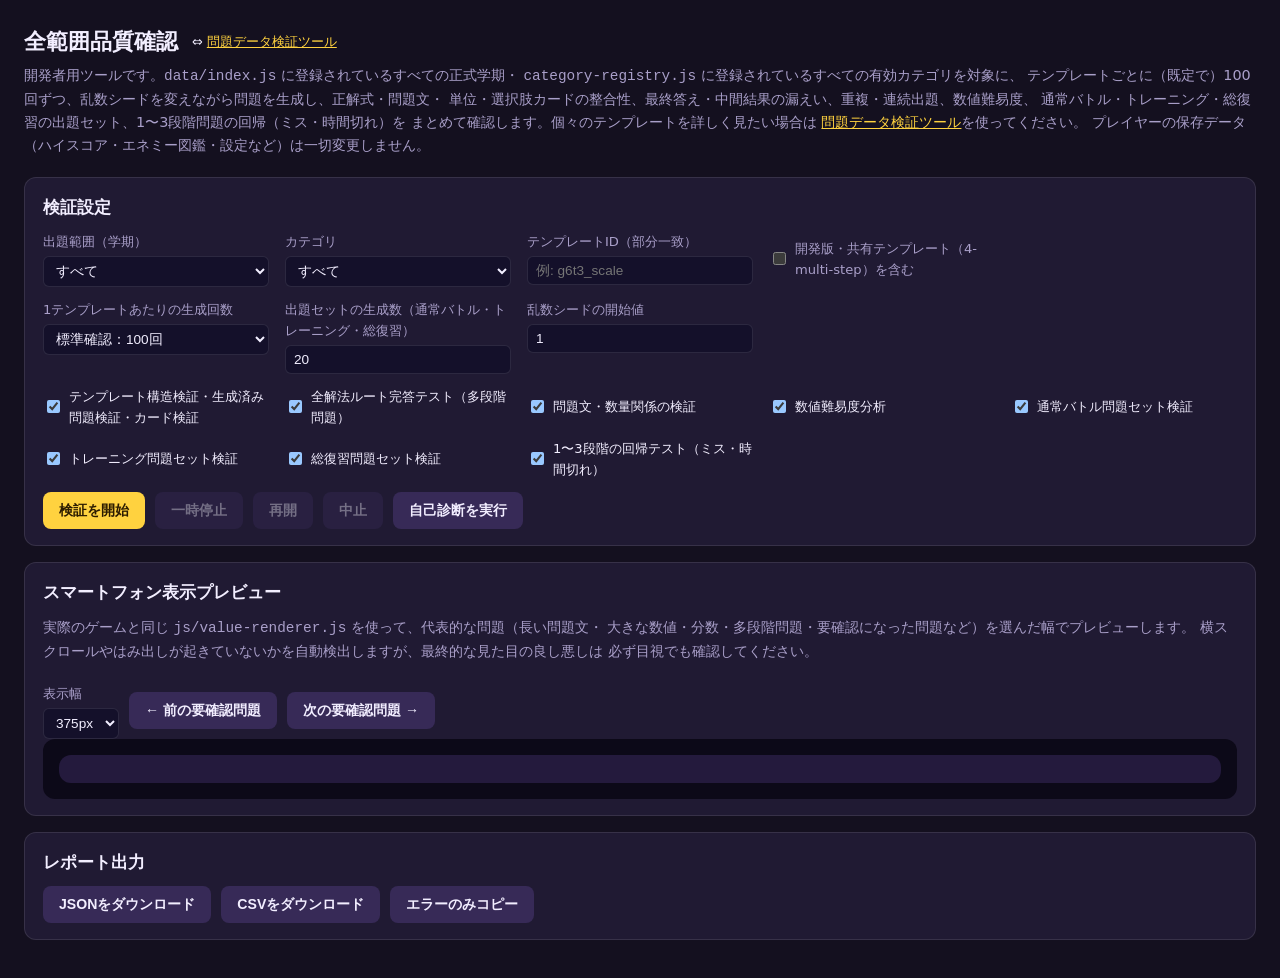
==== tools/quality-check.html @ 1081363e "開発者用の全範囲品質確認ページを追加し、同分母分数のたし算・ひき算に帯分数問題を追加 - tools/quality-check.html: 全学期・全カテゴリのテンプレートを既定100回ずつ耐久テス" ====
<!DOCTYPE html>
<html lang="ja">
<head>
<meta charset="UTF-8" />
<meta name="viewport" content="width=device-width, initial-scale=1.0" />
<title>全範囲品質確認 - さんすう文章題クエスト！</title>
<style>
  :root {
    color-scheme: dark;
    --bg: #14101f;
    --panel: #201a33;
    --panel-border: rgba(255, 255, 255, 0.1);
    --text: #f2eeff;
    --text-dim: #a99fc9;
    --ok: #3ddc84;
    --error: #ff5d78;
    --warning: #ffd23f;
    --review: #9dafff;
    --accent: #ffd23f;
  }
  * { box-sizing: border-box; }
  body {
    margin: 0;
    padding: 24px;
    background: var(--bg);
    color: var(--text);
    font-family: "Hiragino Sans", "Yu Gothic", "Meiryo", system-ui, sans-serif;
    line-height: 1.6;
  }
  h1 { font-size: 1.4rem; margin: 0 0 4px; display: flex; align-items: center; gap: 14px; flex-wrap: wrap; }
  h1 .cross-link { font-size: 0.8rem; font-weight: 500; }
  h2 { font-size: 1.05rem; margin: 28px 0 10px; }
  a { color: var(--accent); }
  p.desc { color: var(--text-dim); margin: 0 0 20px; font-size: 0.9rem; }
  section { margin-bottom: 12px; }
  .panel {
    background: var(--panel);
    border: 1px solid var(--panel-border);
    border-radius: 12px;
    padding: 16px 18px;
    margin-bottom: 16px;
  }
  .settings-grid, .checks-grid {
    display: grid;
    grid-template-columns: repeat(auto-fill, minmax(220px, 1fr));
    gap: 10px 16px;
    margin-bottom: 12px;
  }
  label { font-size: 0.82rem; color: var(--text-dim); display: flex; flex-direction: column; gap: 4px; }
  .checks-grid label { flex-direction: row; align-items: center; gap: 6px; color: var(--text); }
  select, input[type="text"], input[type="number"] {
    background: #14102a;
    color: var(--text);
    border: 1px solid var(--panel-border);
    border-radius: 6px;
    padding: 6px 8px;
    font-size: 0.85rem;
  }
  .toolbar { display: flex; align-items: center; gap: 10px; flex-wrap: wrap; }
  button {
    background: var(--accent);
    color: #2b1b00;
    border: none;
    border-radius: 8px;
    padding: 9px 16px;
    font-weight: 700;
    font-size: 0.88rem;
    cursor: pointer;
  }
  button.secondary { background: #372a57; color: var(--text); }
  button:disabled { opacity: 0.4; cursor: not-allowed; }
  button:active:not(:disabled) { transform: translateY(1px); }
  .stats { display: flex; gap: 12px; flex-wrap: wrap; margin-bottom: 16px; }
  .stat-box { background: var(--panel); border: 1px solid var(--panel-border); border-radius: 12px; padding: 10px 16px; min-width: 120px; }
  .stat-box .label { font-size: 0.72rem; color: var(--text-dim); }
  .stat-box .value { font-size: 1.4rem; font-weight: 800; }
  .stat-box.error .value { color: var(--error); }
  .stat-box.warning .value { color: var(--warning); }
  .stat-box.review .value { color: var(--review); }
  .stat-box.ok .value { color: var(--ok); }
  #progress-text { font-size: 0.85rem; color: var(--text-dim); margin-bottom: 6px; white-space: pre-line; }
  .progress-bar-outer { background: #14102a; border-radius: 999px; height: 10px; overflow: hidden; }
  .progress-bar-inner { background: var(--accent); height: 100%; width: 0%; transition: width 0.15s ease; }
  table { border-collapse: collapse; width: 100%; font-size: 0.82rem; margin-bottom: 10px; }
  th, td { text-align: left; padding: 5px 8px; border-bottom: 1px solid var(--panel-border); }
  th { color: var(--text-dim); font-weight: 700; }
  .breakdown-tables { display: grid; grid-template-columns: repeat(auto-fit, minmax(280px, 1fr)); gap: 16px; }
  .finding-card {
    background: var(--panel);
    border: 1px solid var(--panel-border);
    border-left-width: 4px;
    border-radius: 10px;
    padding: 10px 14px;
    margin-bottom: 8px;
    font-size: 0.85rem;
  }
  .finding-card.error { border-left-color: var(--error); }
  .finding-card.warning { border-left-color: var(--warning); }
  .finding-card.review { border-left-color: var(--review); }
  .badge { font-size: 0.68rem; font-weight: 800; padding: 2px 8px; border-radius: 999px; margin-right: 6px; }
  .badge-error { background: rgba(255, 93, 120, 0.2); color: var(--error); }
  .badge-warning { background: rgba(255, 210, 63, 0.2); color: var(--warning); }
  .badge-review { background: rgba(157, 175, 255, 0.2); color: var(--review); }
  .rule-id { font-family: "Consolas", "Menlo", monospace; font-size: 0.72rem; color: var(--text-dim); }
  .finding-meta { font-size: 0.72rem; color: var(--text-dim); margin: 4px 0; }
  .finding-message { margin: 4px 0; }
  .reproduce-btn { font-size: 0.72rem; padding: 4px 10px; margin-top: 4px; }
  #results-count { font-size: 0.82rem; color: var(--text-dim); margin-bottom: 10px; }
  #self-test-results .finding-card { border-left-color: var(--ok); }
  #self-test-results .finding-card.fail { border-left-color: var(--error); }
  .preview-frame-outer { overflow-x: auto; background: #0c0918; border-radius: 12px; padding: 16px; }
  .preview-frame {
    margin: 0 auto;
    background: #241a3d;
    border-radius: 12px;
    padding: 14px;
    font-size: 0.95rem;
  }
  .preview-frame .relation-table-wrap { overflow-x: auto; }
  .preview-choice-row { display: flex; gap: 6px; flex-wrap: wrap; margin-top: 10px; }
  .preview-card { background: #3a2c5c; border-radius: 8px; padding: 6px 10px; font-size: 0.85rem; white-space: nowrap; }
  .overflow-warning { color: var(--error); font-size: 0.8rem; margin-top: 8px; }
  /* 実際のゲームと同じ js/value-renderer.js が出力するクラス名（.fraction 等）に、
     プレビュー用の最小限のスタイルだけを当てる（見た目の再実装はしない）。 */
  .fraction { display: inline-flex; flex-direction: column; align-items: center; vertical-align: middle; font-size: 0.85em; line-height: 1.15; margin: 0 2px; }
  .fraction-numerator { border-bottom: 1px solid currentColor; padding: 0 3px; }
  .fraction-denominator { padding: 0 3px; }
  .relation-table { border-collapse: collapse; margin-top: 8px; }
  .relation-table th, .relation-table td { border: 1px solid var(--panel-border); padding: 4px 8px; }
  #self-test-summary, #preview-index-label { font-size: 0.8rem; color: var(--text-dim); }
</style>
</head>
<body>
  <h1>全範囲品質確認 <span class="cross-link">⇔ <a href="./question-validator.html">問題データ検証ツール</a></span></h1>
  <p class="desc">
    開発者用ツールです。<code>data/index.js</code> に登録されているすべての正式学期・
    <code>category-registry.js</code> に登録されているすべての有効カテゴリを対象に、
    テンプレートごとに（既定で）100回ずつ、乱数シードを変えながら問題を生成し、正解式・問題文・
    単位・選択肢カードの整合性、最終答え・中間結果の漏えい、重複・連続出題、数値難易度、
    通常バトル・トレーニング・総復習の出題セット、1〜3段階問題の回帰（ミス・時間切れ）を
    まとめて確認します。個々のテンプレートを詳しく見たい場合は
    <a href="./question-validator.html">問題データ検証ツール</a>を使ってください。
    プレイヤーの保存データ（ハイスコア・エネミー図鑑・設定など）は一切変更しません。
  </p>

  <div class="panel">
    <h2 style="margin-top:0;">検証設定</h2>
    <div class="settings-grid">
      <label>出題範囲（学期）
        <select id="filter-gradeTerm"><option value="all">すべて</option></select>
      </label>
      <label>カテゴリ
        <select id="filter-category"><option value="all">すべて</option></select>
      </label>
      <label>テンプレートID（部分一致）
        <input id="filter-templateId" type="text" placeholder="例: g6t3_scale" />
      </label>
      <label style="flex-direction:row;align-items:center;gap:6px;">
        <input type="checkbox" id="include-dev" />
        開発版・共有テンプレート（4-multi-step）を含む
      </label>
    </div>
    <div class="settings-grid">
      <label>1テンプレートあたりの生成回数
        <select id="generation-count-preset">
          <option value="10">簡易確認：10回</option>
          <option value="100" selected>標準確認：100回</option>
          <option value="500">重点確認：500回</option>
          <option value="custom">カスタム入力</option>
        </select>
      </label>
      <label id="generation-count-custom-wrap" style="display:none;">カスタム回数
        <input id="generation-count-custom" type="number" min="1" max="5000" value="100" />
      </label>
      <label>出題セットの生成数（通常バトル・トレーニング・総復習）
        <input id="set-count" type="number" min="1" max="500" value="20" />
      </label>
      <label>乱数シードの開始値
        <input id="base-seed" type="number" value="1" />
      </label>
    </div>
    <div class="checks-grid">
      <label><input type="checkbox" id="check-generatedQuestion" checked /> テンプレート構造検証・生成済み問題検証・カード検証</label>
      <label><input type="checkbox" id="check-routeSimulation" checked /> 全解法ルート完答テスト（多段階問題）</label>
      <label><input type="checkbox" id="check-questionSetQuality" checked /> 問題文・数量関係の検証</label>
      <label><input type="checkbox" id="check-numericDifficulty" checked /> 数値難易度分析</label>
      <label><input type="checkbox" id="check-battleSet" checked /> 通常バトル問題セット検証</label>
      <label><input type="checkbox" id="check-trainingSet" checked /> トレーニング問題セット検証</label>
      <label><input type="checkbox" id="check-reviewSet" checked /> 総復習問題セット検証</label>
      <label><input type="checkbox" id="check-multiStepRegression" checked /> 1〜3段階の回帰テスト（ミス・時間切れ）</label>
    </div>
    <div class="toolbar">
      <button id="start-btn" type="button">検証を開始</button>
      <button id="pause-btn" class="secondary" type="button" disabled>一時停止</button>
      <button id="resume-btn" class="secondary" type="button" disabled>再開</button>
      <button id="abort-btn" class="secondary" type="button" disabled>中止</button>
      <button id="self-test-btn" class="secondary" type="button">自己診断を実行</button>
    </div>
  </div>

  <section id="progress-section" class="panel" style="display:none;">
    <div id="progress-text"></div>
    <div class="progress-bar-outer"><div class="progress-bar-inner" id="progress-bar"></div></div>
  </section>

  <section id="self-test-section" style="display:none;">
    <h2>自己診断結果（意図的な不正データが正しく検出されるか）</h2>
    <div id="self-test-summary"></div>
    <div id="self-test-results"></div>
  </section>

  <section id="summary-section" style="display:none;">
    <h2>集計結果</h2>
    <div class="stats" id="summary-stats"></div>
    <div class="breakdown-tables" id="breakdown-tables"></div>
  </section>

  <section id="results-section" style="display:none;">
    <h2>エラー・警告・目視確認の一覧</h2>
    <div class="settings-grid">
      <label>種別
        <select id="result-filter-severity">
          <option value="all">すべて</option>
          <option value="error">エラーのみ</option>
          <option value="warning">警告のみ</option>
          <option value="review">目視確認のみ</option>
        </select>
      </label>
      <label>ルールID
        <select id="result-filter-rule"><option value="all">すべて</option></select>
      </label>
      <label>出題範囲
        <select id="result-filter-gradeTerm"><option value="all">すべて</option></select>
      </label>
      <label>検索（問題文・メッセージ）
        <input id="result-search" type="text" placeholder="キーワード" />
      </label>
    </div>
    <div id="results-count"></div>
    <div id="results-list"></div>
  </section>

  <section id="mobile-preview-section" class="panel">
    <h2 style="margin-top:0;">スマートフォン表示プレビュー</h2>
    <p class="desc">
      実際のゲームと同じ <code>js/value-renderer.js</code> を使って、代表的な問題（長い問題文・
      大きな数値・分数・多段階問題・要確認になった問題など）を選んだ幅でプレビューします。
      横スクロールやはみ出しが起きていないかを自動検出しますが、最終的な見た目の良し悪しは
      必ず目視でも確認してください。
    </p>
    <div class="toolbar">
      <label>表示幅
        <select id="preview-width">
          <option value="320">320px</option>
          <option value="375" selected>375px</option>
          <option value="390">390px</option>
          <option value="768">768px</option>
        </select>
      </label>
      <button id="preview-prev" class="secondary" type="button">← 前の要確認問題</button>
      <button id="preview-next" class="secondary" type="button">次の要確認問題 →</button>
      <span id="preview-index-label"></span>
    </div>
    <div class="preview-frame-outer">
      <div class="preview-frame" id="preview-frame"></div>
    </div>
    <div id="preview-overflow-warnings"></div>
  </section>

  <section id="report-section" class="panel">
    <h2 style="margin-top:0;">レポート出力</h2>
    <div class="toolbar">
      <button id="download-json-btn" class="secondary" type="button">JSONをダウンロード</button>
      <button id="download-csv-btn" class="secondary" type="button">CSVをダウンロード</button>
      <button id="copy-errors-btn" class="secondary" type="button">エラーのみコピー</button>
      <span id="report-status" style="font-size:0.8rem;color:var(--text-dim);"></span>
    </div>
  </section>

  <script type="module">
import {
  runQualityCheck,
  pauseQualityCheck,
  resumeQualityCheck,
  abortQualityCheck,
  reproduceQuestion,
  runQualitySelfTest,
  buildJsonReport,
  buildCsvReport,
  buildErrorsOnlyText,
  getAvailableGradeTerms,
  DEFAULT_GENERATION_COUNT,
  formatProblemForPreview
} from "./quality-check.js";
import { categoryRegistry } from "../data/category-registry.js";
import { escapeHtml } from "../js/value-renderer.js";

const el = (id) => document.getElementById(id);

// ============================================================
// 検証対象の選択肢を、data/index.js・category-registry.js から動的に作る
// （学期数・カテゴリ数を固定値として書かない）。
// ============================================================

function populateGradeTermFilter() {
  const gradeTerms = getAvailableGradeTerms().sort();
  el("filter-gradeTerm").innerHTML =
    '<option value="all">すべて</option>' + gradeTerms.map((g) => `<option value="${escapeHtml(g)}">${escapeHtml(g)}</option>`).join("");
}

function populateCategoryFilter() {
  const cats = categoryRegistry.slice().sort((a, b) => a.order - b.order);
  el("filter-category").innerHTML =
    '<option value="all">すべて</option>' +
    cats.map((c) => `<option value="${escapeHtml(c.id)}">${escapeHtml(c.gradeLabel)} ／ ${escapeHtml(c.label)}</option>`).join("");
}

populateGradeTermFilter();
populateCategoryFilter();

el("generation-count-preset").addEventListener("change", () => {
  const isCustom = el("generation-count-preset").value === "custom";
  el("generation-count-custom-wrap").style.display = isCustom ? "flex" : "none";
});

function getGenerationCount() {
  const preset = el("generation-count-preset").value;
  if (preset !== "custom") return Number.parseInt(preset, 10);
  const v = Number.parseInt(el("generation-count-custom").value, 10);
  if (!Number.isFinite(v) || v <= 0) return DEFAULT_GENERATION_COUNT;
  if (v > 1000) {
    const proceed = window.confirm(
      `生成回数が${v}回に設定されています。テンプレート数によってはブラウザの動作が遅くなる場合がありますが、続けますか？`
    );
    if (!proceed) return 1000;
  }
  return v;
}

function buildConfig() {
  return {
    gradeTerm: el("filter-gradeTerm").value,
    categoryId: el("filter-category").value,
    templateId: el("filter-templateId").value,
    includeDevTemplates: el("include-dev").checked,
    generationCount: getGenerationCount(),
    baseSeed: Number.parseInt(el("base-seed").value, 10) || 1,
    setCount: Math.max(1, Number.parseInt(el("set-count").value, 10) || 20),
    checks: {
      generatedQuestion: el("check-generatedQuestion").checked,
      routeSimulation: el("check-routeSimulation").checked,
      battleSet: el("check-battleSet").checked,
      trainingSet: el("check-trainingSet").checked,
      reviewSet: el("check-reviewSet").checked,
      questionSetQuality: el("check-questionSetQuality").checked,
      numericDifficulty: el("check-numericDifficulty").checked,
      multiStepRegression: el("check-multiStepRegression").checked
    }
  };
}

// ============================================================
// 実行制御
// ============================================================

let lastResult = null;
let lastConfig = null;

function setRunningButtons(running, paused) {
  el("start-btn").disabled = running;
  el("pause-btn").disabled = !running || paused;
  el("resume-btn").disabled = !running || !paused;
  el("abort-btn").disabled = !running;
}

function formatElapsed(ms) {
  const s = Math.floor(ms / 1000);
  return `${Math.floor(s / 60)}分${s % 60}秒`;
}

function updateProgress(p) {
  el("progress-section").style.display = "block";
  let text = "";
  if (p.phase === "templates") {
    const pct = p.templateCount > 0 ? Math.round((p.templateIndex / p.templateCount) * 100) : 0;
    text = [
      `全体進行: ${pct}%（${p.templateIndex}／${p.templateCount}テンプレート）`,
      `現在: ${p.currentGradeTerm}／${p.currentCategory}`,
      `テンプレート: ${p.currentTemplateId}`,
      `${p.currentGenerationIndex}／${p.generationCount}回`,
      `経過時間: ${formatElapsed(p.elapsedMs)}`
    ].join("\n");
    el("progress-bar").style.width = `${pct}%`;
  } else if (p.phase === "regression") {
    text = `1〜3段階の回帰テスト中: ${p.currentTemplateId}（${p.templateIndex}／${p.templateCount}）\n経過時間: ${formatElapsed(p.elapsedMs)}`;
  } else if (p.phase === "battleSet") {
    text = `通常バトル出題セット検証中: ${p.currentGradeTerm} レベル${p.currentLevel}（${p.currentSetIndex}セット目）\n経過時間: ${formatElapsed(p.elapsedMs)}`;
  } else if (p.phase === "trainingSet") {
    text = `トレーニング出題セット検証中: ${p.currentCategory}\n経過時間: ${formatElapsed(p.elapsedMs)}`;
  } else if (p.phase === "reviewSet") {
    text = `総復習出題セット検証中: ${p.currentCategory}（${p.currentSetIndex}セット目）\n経過時間: ${formatElapsed(p.elapsedMs)}`;
  }
  el("progress-text").textContent = text;
}

el("start-btn").addEventListener("click", async () => {
  const config = buildConfig();
  lastConfig = config;
  setRunningButtons(true, false);
  el("summary-section").style.display = "none";
  el("results-section").style.display = "none";
  el("progress-bar").style.width = "0%";
  el("report-status").textContent = "";

  try {
    const result = await runQualityCheck(config, { onProgress: updateProgress });
    lastResult = result;
    renderSummary(result);
    populateResultFilters(result);
    renderResultsList();
    buildReviewQueue(result);
    el("report-status").textContent = result.aborted ? "（中止されたため、途中結果です）" : "検証が完了しました。";
  } catch (error) {
    el("progress-text").textContent = `検証中にエラーが発生しました: ${error.message}`;
    console.error(error);
  } finally {
    setRunningButtons(false, false);
  }
});

el("pause-btn").addEventListener("click", () => {
  pauseQualityCheck();
  setRunningButtons(true, true);
});
el("resume-btn").addEventListener("click", () => {
  resumeQualityCheck();
  setRunningButtons(true, false);
});
el("abort-btn").addEventListener("click", () => {
  abortQualityCheck();
});

// ============================================================
// 自己診断（意図的な不正データが正しく検出されるか）
// ============================================================

el("self-test-btn").addEventListener("click", () => {
  const results = runQualitySelfTest();
  el("self-test-section").style.display = "block";
  const passCount = results.filter((r) => r.passed).length;
  el("self-test-summary").textContent = `${results.length}件中 ${passCount}件が正しく検出されました。`;
  const container = el("self-test-results");
  container.innerHTML = "";
  for (const r of results) {
    const card = document.createElement("div");
    card.className = `finding-card ${r.passed ? "" : "fail"}`;
    const badgeStyle = r.passed
      ? "background:rgba(61,220,132,0.2);color:var(--ok);"
      : "background:rgba(255,93,120,0.2);color:var(--error);";
    card.innerHTML = `
      <span class="badge" style="${badgeStyle}">${r.passed ? "検出OK" : "未検出"}</span>
      <span class="rule-id">${escapeHtml(r.expectedRuleId)}</span>
      <div class="finding-message">${escapeHtml(r.name)}</div>
      <div class="finding-meta">${escapeHtml(r.detail || "")}</div>
    `;
    container.appendChild(card);
  }
});

// ============================================================
// 集計結果の表示
// ============================================================

function renderSummary(result) {
  el("summary-section").style.display = "block";
  const stats = [
    ["対象テンプレート数", result.templateCount, ""],
    ["総生成回数", result.totalGenerations, ""],
    ["エラー件数", result.errorCount, "error"],
    ["警告件数", result.warningCount, "warning"],
    ["目視確認待ち件数", result.reviewCount, "review"],
    ["検証済み学期数", result.gradeTermCount, ""],
    ["検証済みカテゴリ数", result.categoryCount, ""],
    ["通常バトルセット数", result.battleSetsChecked, ""],
    ["トレーニングセット数", result.trainingSetsChecked, ""],
    ["総復習セット数", result.reviewSetsChecked, ""],
    ["経過時間", formatElapsed(result.elapsedMs), ""]
  ];
  el("summary-stats").innerHTML = stats
    .map(([label, value, cls]) => `<div class="stat-box ${cls}"><div class="label">${escapeHtml(label)}</div><div class="value">${escapeHtml(String(value))}</div></div>`)
    .join("");

  const tables = [
    ["学期別", result.breakdown.byGradeTerm],
    ["カテゴリ別", result.breakdown.byCategory],
    ["ルールID別", result.breakdown.byRule]
  ];
  el("breakdown-tables").innerHTML = tables
    .map(([title, map]) => {
      const rows = Object.entries(map).sort((a, b) => b[1].error + b[1].warning - (a[1].error + a[1].warning));
      if (rows.length === 0) return `<div><h3>${escapeHtml(title)}</h3><p class="finding-meta">該当なし</p></div>`;
      return `<div><h3>${escapeHtml(title)}</h3><table><thead><tr><th>${escapeHtml(title)}</th><th>エラー</th><th>警告</th><th>目視確認</th></tr></thead><tbody>
        ${rows.map(([k, v]) => `<tr><td>${escapeHtml(k)}</td><td>${v.error || 0}</td><td>${v.warning || 0}</td><td>${v.review || 0}</td></tr>`).join("")}
      </tbody></table></div>`;
    })
    .join("");
}

// ============================================================
// エラー・警告・目視確認の一覧（絞り込み・検索）
// ============================================================

function populateResultFilters(result) {
  el("results-section").style.display = "block";
  const rules = [...new Set(result.findings.map((f) => f.ruleId))].sort();
  el("result-filter-rule").innerHTML = '<option value="all">すべて</option>' + rules.map((r) => `<option value="${escapeHtml(r)}">${escapeHtml(r)}</option>`).join("");
  const gradeTerms = [...new Set(result.findings.map((f) => f.gradeTerm))].sort();
  el("result-filter-gradeTerm").innerHTML =
    '<option value="all">すべて</option>' + gradeTerms.map((g) => `<option value="${escapeHtml(g)}">${escapeHtml(g)}</option>`).join("");
}

function applyResultFilters(findings) {
  const severity = el("result-filter-severity").value;
  const rule = el("result-filter-rule").value;
  const gradeTerm = el("result-filter-gradeTerm").value;
  const search = el("result-search").value.trim().toLowerCase();
  return findings.filter((f) => {
    if (severity !== "all" && f.severity !== severity) return false;
    if (rule !== "all" && f.ruleId !== rule) return false;
    if (gradeTerm !== "all" && f.gradeTerm !== gradeTerm) return false;
    if (search) {
      const haystack = `${f.message} ${f.questionText || ""} ${f.templateId}`.toLowerCase();
      if (!haystack.includes(search)) return false;
    }
    return true;
  });
}

function renderResultsList() {
  if (!lastResult) return;
  const filtered = applyResultFilters(lastResult.findings);
  el("results-count").textContent = `表示中: ${filtered.length} / ${lastResult.findings.length} 件`;
  const container = el("results-list");
  container.innerHTML = "";
  const MAX_RENDER = 300;
  for (const f of filtered.slice(0, MAX_RENDER)) {
    container.appendChild(renderFindingCard(f));
  }
  if (filtered.length > MAX_RENDER) {
    const note = document.createElement("div");
    note.className = "finding-meta";
    note.textContent = `他 ${filtered.length - MAX_RENDER} 件は画面表示を省略しています（検索・絞り込みで対象を絞ってください。JSON/CSVレポートには全件含まれます）。`;
    container.appendChild(note);
  }
}

function renderFindingCard(f) {
  const card = document.createElement("div");
  card.className = `finding-card ${f.severity}`;
  const badgeClass = f.severity === "error" ? "badge-error" : f.severity === "warning" ? "badge-warning" : "badge-review";
  const badgeLabel = f.severity === "error" ? "エラー" : f.severity === "warning" ? "警告" : "目視確認";
  const canReproduce = f.templateId && f.templateId !== "-" && f.seed !== null && f.seed !== undefined;
  card.innerHTML = `
    <span class="badge ${badgeClass}">${badgeLabel}</span>
    <span class="rule-id">${escapeHtml(f.ruleId)}</span>
    <div class="finding-message">${escapeHtml(f.message)}</div>
    <div class="finding-meta">
      ${escapeHtml(f.gradeTerm || "-")} / ${escapeHtml(f.category || "-")} / templateId: ${escapeHtml(f.templateId || "-")}
      ${f.generationIndex !== null && f.generationIndex !== undefined ? ` / generationIndex: ${f.generationIndex}` : ""}
      ${f.seed !== null && f.seed !== undefined ? ` / seed: ${f.seed}` : ""}
    </div>
    ${f.questionText ? `<div class="finding-meta">問題文: ${escapeHtml(f.questionText)}</div>` : ""}
    ${canReproduce ? `<button class="secondary reproduce-btn" type="button" data-template-id="${escapeHtml(f.templateId)}" data-seed="${f.seed}">この条件で再実行</button>` : ""}
  `;
  const btn = card.querySelector(".reproduce-btn");
  if (btn) {
    btn.addEventListener("click", () => {
      const problem = reproduceQuestion(btn.dataset.templateId, Number.parseInt(btn.dataset.seed, 10));
      if (problem) {
        showPreview(problem);
        el("mobile-preview-section").scrollIntoView({ behavior: "smooth" });
      }
    });
  }
  return card;
}

for (const id of ["result-filter-severity", "result-filter-rule", "result-filter-gradeTerm", "result-search"]) {
  el(id).addEventListener("input", renderResultsList);
  el(id).addEventListener("change", renderResultsList);
}

// ============================================================
// スマートフォン表示プレビュー（section 25〜27）
// ============================================================

let reviewQueue = [];
let reviewIndex = -1;
let currentPreviewProblem = null;

function buildReviewQueue(result) {
  reviewQueue = result.findings.filter((f) => f.severity !== "error" && f.sample && f.sample.questionText && f.templateId && f.seed !== null && f.seed !== undefined);
  reviewIndex = reviewQueue.length > 0 ? 0 : -1;
  if (reviewIndex >= 0) {
    showPreviewFromFinding(reviewQueue[reviewIndex]);
  }
}

function showPreviewFromFinding(finding) {
  if (!finding) return;
  const problem = reproduceQuestion(finding.templateId, finding.seed);
  if (problem) showPreview(problem);
  el("preview-index-label").textContent = reviewQueue.length > 0 ? `${reviewIndex + 1} / ${reviewQueue.length} 件目の要確認問題` : "要確認の問題はありません";
}

el("preview-prev").addEventListener("click", () => {
  if (reviewQueue.length === 0) return;
  reviewIndex = (reviewIndex - 1 + reviewQueue.length) % reviewQueue.length;
  showPreviewFromFinding(reviewQueue[reviewIndex]);
});
el("preview-next").addEventListener("click", () => {
  if (reviewQueue.length === 0) return;
  reviewIndex = (reviewIndex + 1) % reviewQueue.length;
  showPreviewFromFinding(reviewQueue[reviewIndex]);
});
el("preview-width").addEventListener("change", () => {
  if (currentPreviewProblem) showPreview(currentPreviewProblem);
});

function showPreview(problem) {
  currentPreviewProblem = problem;
  const width = Number.parseInt(el("preview-width").value, 10);
  const frame = el("preview-frame");
  frame.style.width = `${width}px`;
  const formatted = formatProblemForPreview(problem);
  const cardsHtml = (problem.choices || [])
    .map((c) => {
      const label = c.type === "number" && typeof c.value === "object" ? JSON.stringify(c.value) : String(c.value);
      return `<span class="preview-card">${escapeHtml(label)}</span>`;
    })
    .join("");
  const answerLine =
    problem.questionType === "multiStep"
      ? `→ 答え: ${formatted.resultHtml}${escapeHtml(formatted.unit || "")}`
      : `= ${formatted.resultHtml}${escapeHtml(formatted.unit || "")}`;
  frame.innerHTML = `
    <div class="preview-text">${formatted.textHtml}</div>
    ${formatted.relationTableHtml ? `<div class="relation-table-wrap">${formatted.relationTableHtml}</div>` : ""}
    <div class="preview-choice-row">${cardsHtml}</div>
    <div class="finding-meta" style="margin-top:10px;">正解: ${formatted.formulaHtml} ${answerLine}</div>
  `;

  window.requestAnimationFrame(() => {
    const warnings = [];
    if (frame.scrollWidth > frame.clientWidth + 1) {
      warnings.push(`問題カード全体の幅(${frame.scrollWidth}px)が表示幅(${frame.clientWidth}px)を超えています。`);
    }
    const textEl = frame.querySelector(".preview-text");
    if (textEl && textEl.scrollWidth > textEl.clientWidth + 1) {
      warnings.push("問題文がコンテナからはみ出しています。");
    }
    el("preview-overflow-warnings").innerHTML = warnings.length
      ? warnings.map((w) => `<div class="overflow-warning">⚠ ${escapeHtml(w)}</div>`).join("")
      : `<div class="finding-meta">横はみ出しは検出されませんでした（自動検出のみのため、必ず目視でも確認してください）。</div>`;
  });
}

// ============================================================
// レポート出力（JSON・CSV・エラーのみコピー）
// ============================================================

function downloadFile(filename, content, mime) {
  const blob = new Blob([content], { type: mime });
  const url = URL.createObjectURL(blob);
  const a = document.createElement("a");
  a.href = url;
  a.download = filename;
  document.body.appendChild(a);
  a.click();
  a.remove();
  URL.revokeObjectURL(url);
}

el("download-json-btn").addEventListener("click", () => {
  if (!lastResult) {
    el("report-status").textContent = "先に検証を実行してください。";
    return;
  }
  const report = buildJsonReport(lastConfig, lastResult);
  downloadFile(`quality-check-${Date.now()}.json`, JSON.stringify(report, null, 2), "application/json");
});
el("download-csv-btn").addEventListener("click", () => {
  if (!lastResult) {
    el("report-status").textContent = "先に検証を実行してください。";
    return;
  }
  downloadFile(`quality-check-${Date.now()}.csv`, buildCsvReport(lastResult), "text/csv");
});
el("copy-errors-btn").addEventListener("click", async () => {
  if (!lastResult) {
    el("report-status").textContent = "先に検証を実行してください。";
    return;
  }
  const text = buildErrorsOnlyText(lastResult);
  try {
    await navigator.clipboard.writeText(text || "（エラーはありません）");
    el("report-status").textContent = "エラーのみクリップボードへコピーしました。";
  } catch (error) {
    el("report-status").textContent = `コピーに失敗しました: ${error.message}`;
  }
});
  </script>
</body>
</html>
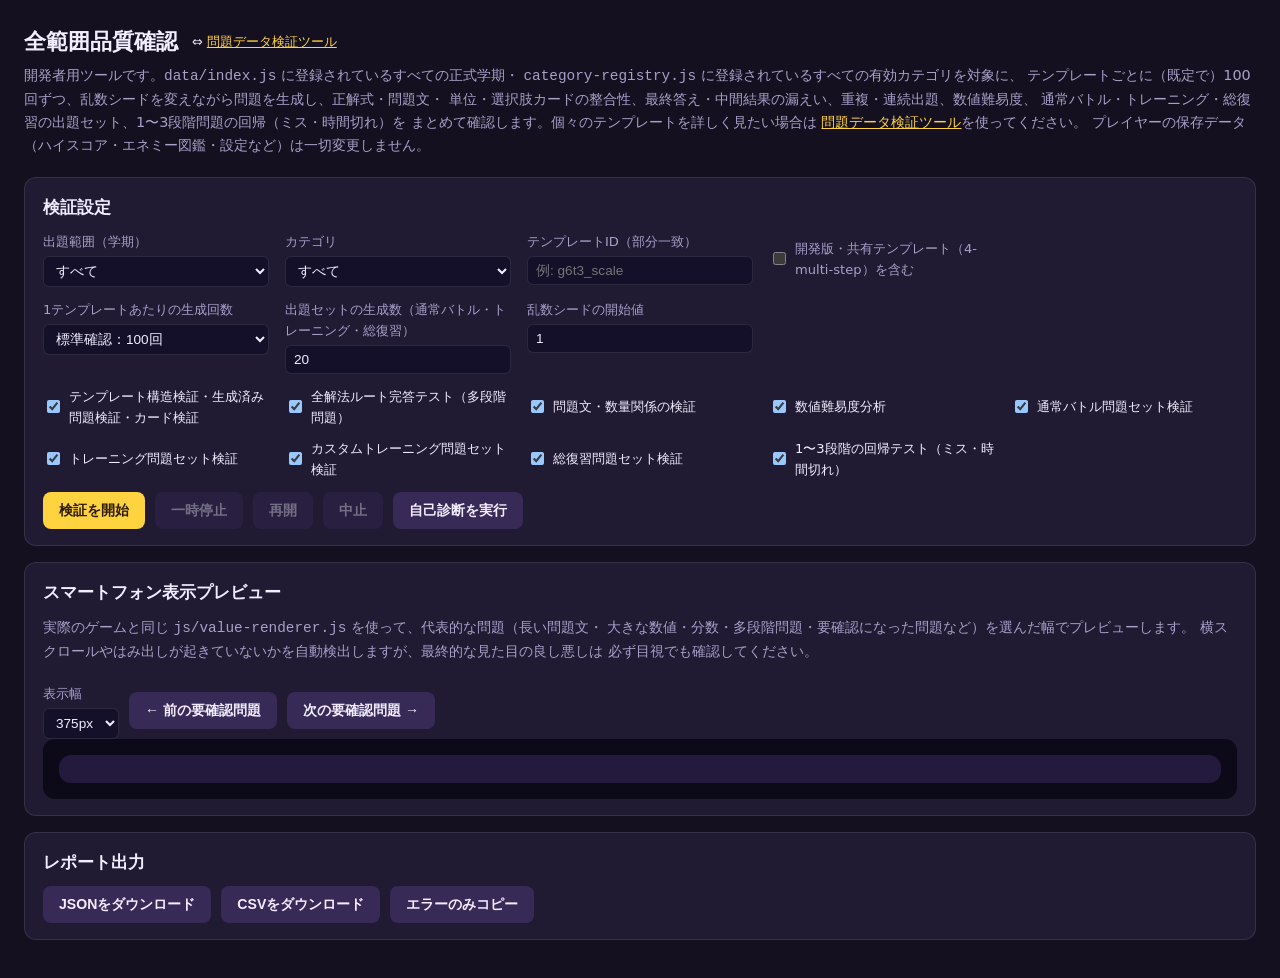
==== commit 28aced04: "トレーニングモードに「カスタムトレーニング」機能を追加 - 複数カテゴリ・5〜50問を自由に設定できるトレーニングのバリエーションを追加。   新しいトップレベルモードは作らず、trainingSta" ====
--- a/tools/quality-check.html
+++ b/tools/quality-check.html
@@ -186,6 +186,7 @@
       <label><input type="checkbox" id="check-numericDifficulty" checked /> 数値難易度分析</label>
       <label><input type="checkbox" id="check-battleSet" checked /> 通常バトル問題セット検証</label>
       <label><input type="checkbox" id="check-trainingSet" checked /> トレーニング問題セット検証</label>
+      <label><input type="checkbox" id="check-customTrainingSet" checked /> カスタムトレーニング問題セット検証</label>
       <label><input type="checkbox" id="check-reviewSet" checked /> 総復習問題セット検証</label>
       <label><input type="checkbox" id="check-multiStepRegression" checked /> 1〜3段階の回帰テスト（ミス・時間切れ）</label>
     </div>
@@ -351,6 +352,7 @@
       routeSimulation: el("check-routeSimulation").checked,
       battleSet: el("check-battleSet").checked,
       trainingSet: el("check-trainingSet").checked,
+      customTrainingSet: el("check-customTrainingSet").checked,
       reviewSet: el("check-reviewSet").checked,
       questionSetQuality: el("check-questionSetQuality").checked,
       numericDifficulty: el("check-numericDifficulty").checked,
@@ -483,6 +485,7 @@
     ["検証済みカテゴリ数", result.categoryCount, ""],
     ["通常バトルセット数", result.battleSetsChecked, ""],
     ["トレーニングセット数", result.trainingSetsChecked, ""],
+    ["カスタムトレーニングセット数", result.customTrainingSetsChecked, ""],
     ["総復習セット数", result.reviewSetsChecked, ""],
     ["経過時間", formatElapsed(result.elapsedMs), ""]
   ];
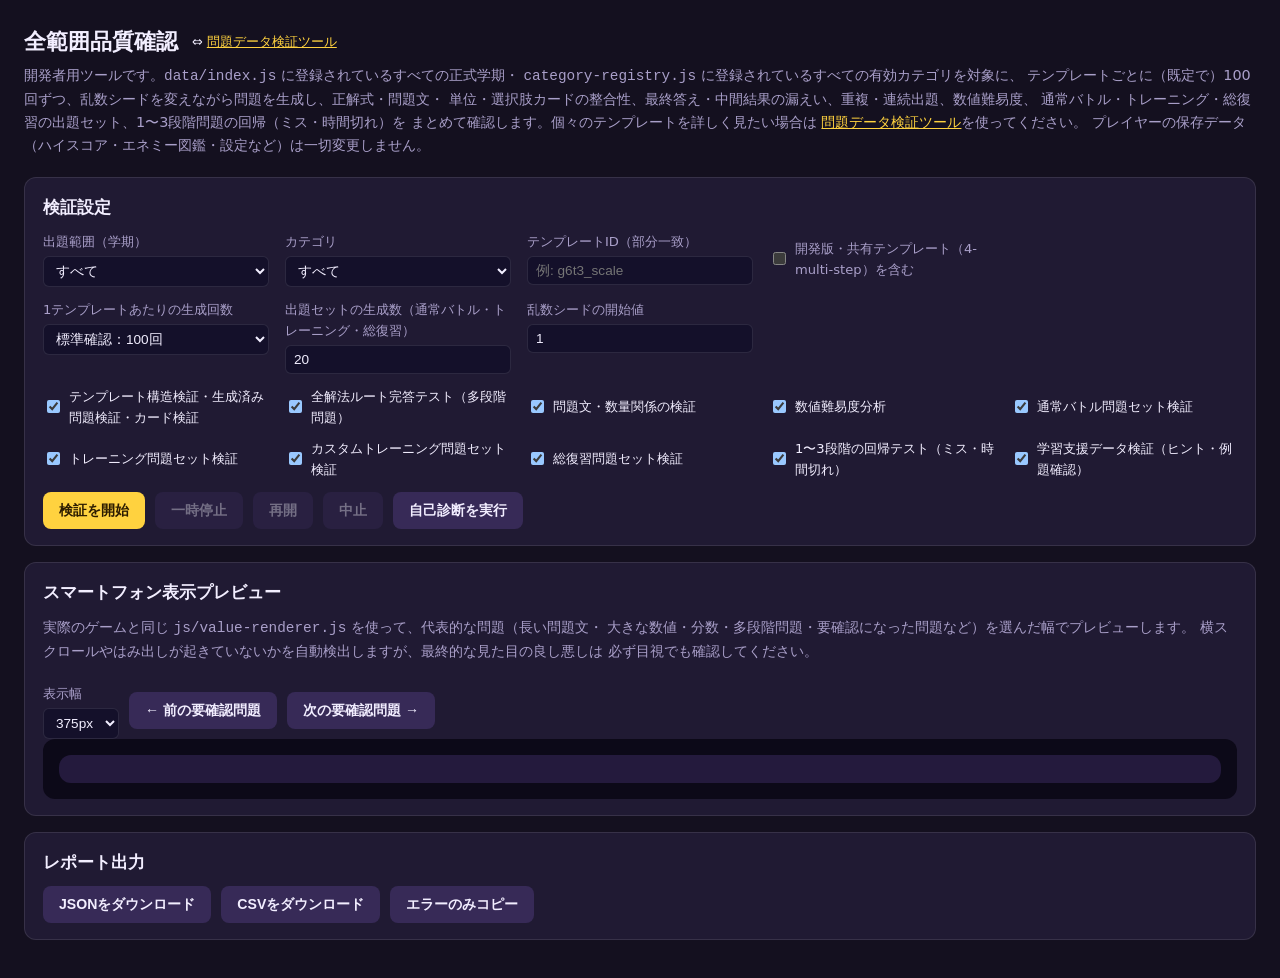
==== commit f6129392: "ヒント・例題確認機能を追加し、単位量あたりの全体量が小数になる不具合を修正 出題中に段階別ヒントを見られる「ヒント」ボタンと、ヘルプメニューから全カテゴリの 代表例題・ヒント・模範式を確認できる「例題" ====
--- a/tools/quality-check.html
+++ b/tools/quality-check.html
@@ -189,6 +189,7 @@
       <label><input type="checkbox" id="check-customTrainingSet" checked /> カスタムトレーニング問題セット検証</label>
       <label><input type="checkbox" id="check-reviewSet" checked /> 総復習問題セット検証</label>
       <label><input type="checkbox" id="check-multiStepRegression" checked /> 1〜3段階の回帰テスト（ミス・時間切れ）</label>
+      <label><input type="checkbox" id="check-learningSupportExamples" checked /> 学習支援データ検証（ヒント・例題確認）</label>
     </div>
     <div class="toolbar">
       <button id="start-btn" type="button">検証を開始</button>
@@ -356,7 +357,8 @@
       reviewSet: el("check-reviewSet").checked,
       questionSetQuality: el("check-questionSetQuality").checked,
       numericDifficulty: el("check-numericDifficulty").checked,
-      multiStepRegression: el("check-multiStepRegression").checked
+      multiStepRegression: el("check-multiStepRegression").checked,
+      learningSupportExamples: el("check-learningSupportExamples").checked
     }
   };
 }
@@ -487,6 +489,7 @@
     ["トレーニングセット数", result.trainingSetsChecked, ""],
     ["カスタムトレーニングセット数", result.customTrainingSetsChecked, ""],
     ["総復習セット数", result.reviewSetsChecked, ""],
+    ["学習支援データ検証カテゴリ数", result.learningSupportExamplesChecked, ""],
     ["経過時間", formatElapsed(result.elapsedMs), ""]
   ];
   el("summary-stats").innerHTML = stats
